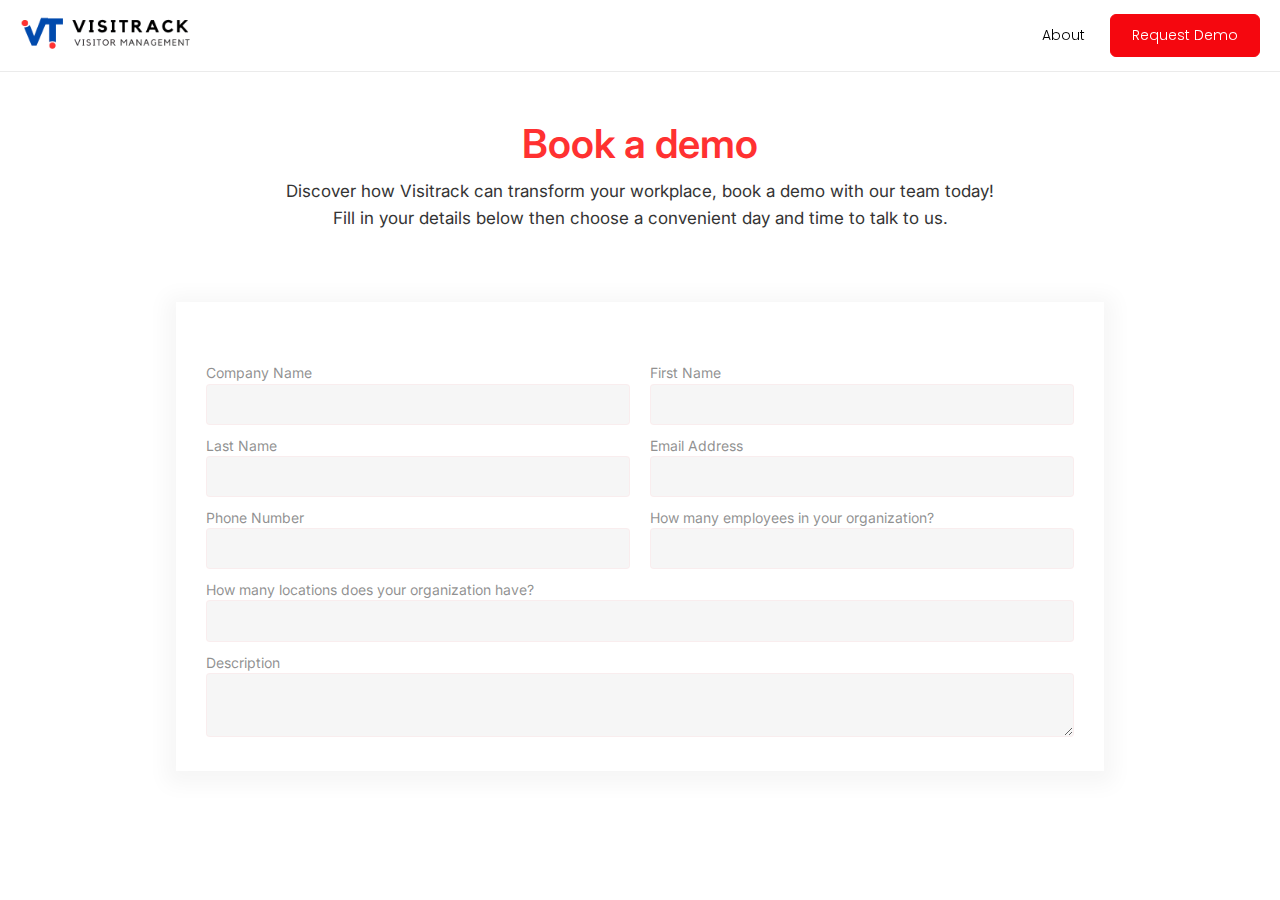
==== book_a_demo.html @ c5023c00 "vee" ====
<!DOCTYPE html>
<html lang="en">
<head>
    <meta charset="UTF-8">
    <meta name="viewport" content="width=device-width, initial-scale=1.0">
    <title>Document</title>

    <link rel="stylesheet"
    href="https://fonts.googleapis.com/css2?family=Material+Symbols+Outlined:opsz,wght,FILL,GRAD@20..48,100..700,0..1,-50..200" />
  <link rel="stylesheet" href="style.css" />
</head>
<body>


    <header>
        <a href="index.html"><img src="img/Black Circle Icon Business Logo 2.png" alt=""></a>    
    
            <div class="links">
                <a href="about.html">About</a>
                <!-- <a href="">Resources</a>
                -->
           
                <button class="btn redbtn"> <a href="book_a_demo.html">Request demo</a> </button>
            </div>
        </header>



<div class="bluebg inv">
    <br>
    <br>
    <br>
    <div class="bluetitle">
        Book a demo
    </div>
    <div class="bookbody">
        Discover how Visitrack can transform your workplace, book a demo with our team today! Fill in your details below then choose a convenient day and time to talk to us.
    </div>

</div>

<br>

<div class="fullwidth accordion">
    <div class="myform">
        <br>
        
        <div class="formcol">
            <div class="inputcontent">
                <label for="companyName">Company Name</label>
                <input type="text" name="companyName" id="companyName">
            </div>
        
            <div class="inputcontent">
                <label for="firstName">First Name</label>
                <input type="text" name="firstName" id="firstName">
            </div>
        </div>
        
        <div class="formcol">
            <div class="inputcontent">
                <label for="lastName">Last Name</label>
                <input type="text" name="lastName" id="lastName">
            </div>
        
            <div class="inputcontent">
                <label for="email">Email Address</label>
                <input type="email" name="email" id="email">
            </div>
        </div>
        
        <div class="formcol">
            <div class="inputcontent">
                <label for="phone">Phone Number</label>
                <input type="tel" name="phone" id="phone">
            </div>
        
            <div class="inputcontent">
                <label for="numEmployees">How many employees in your organization?</label>
                <input type="number" name="numEmployees" id="numEmployees">
            </div>
        </div>
        
        <div class="formcol">
            <div class="inputcontent">
                <label for="numLocations">How many locations does your organization have?</label>
                <input type="number" name="numLocations" id="numLocations">
            </div>
        </div>
        
        <div class="inputcontent">
            <label for="description">Description</label>
            <textarea name="description" id="description"></textarea>
        </div>
        
    </div>

</div>


<script>
    document.addEventListener('DOMContentLoaded', () => {
  const togglers = document.querySelectorAll('[data-toggle]');
  
    togglers.forEach((btn) => {
      btn.addEventListener('click', (e) => {
         const selector = e.currentTarget.dataset.toggle
         const block = document.querySelector(`${selector}`);
        if (e.currentTarget.classList.contains('active')) {
          block.style.maxHeight = '';
        } else {
          block.style.maxHeight = block.scrollHeight + 'px';
        }
          
         e.currentTarget.classList.toggle('active')
      })
    })
	})
</script>

</body>
</html>
---- style.css ----
@import url('https://fonts.googleapis.com/css2?family=Noto+Sans:ital,wght@0,100..900;1,100..900&family=Poppins:ital,wght@0,100;0,200;0,300;0,400;0,500;0,600;0,700;0,800;0,900;1,100;1,200;1,300;1,400;1,500;1,600;1,700;1,800;1,900&family=Yellowtail&display=swap');
@import url('https://fonts.googleapis.com/css2?family=Inter:ital,opsz,wght@0,14..32,100..900;1,14..32,100..900&display=swap');

*{
    margin: 0;
    padding: 0;
    box-sizing: border-box;
    scroll-behavior: smooth;
}

body{
    margin: 0;
    padding: 0;
    box-sizing: border-box;
    font-family: "Poppins", sans-serif;
    font-family: "Inter", sans-serif;
    scroll-behavior: smooth;
}
::-webkit-scrollbar {
    width: 5px
}

::-webkit-scrollbar-track {
    -webkit-box-shadow: inset 0 0 6px rgba(0,0,0,.3)
}

::-webkit-scrollbar-thumb {
    background-color: #a9a9a9;
    outline: 1px solid #708090
}
.material-symbols-outlined {
    font-weight: 200 !important;
}


header{
    border-bottom: 1px solid #ebebeb;
    padding: 14px;
    background-color: rgba(255, 255, 255, 0.98);
    position: fixed;
width: 100%;
display: flex;
justify-content: space-between;
padding-inline: 20px;
display: flex;
align-items: center;
z-index: 99999;
}
.links {
    display: flex;
    align-items: center;
    gap: 25px;
}
.fullwidth{
    width: 100%;
    display: flex;
    align-items: center;
    flex-direction: column;
    gap: 15px;
}

.fullwidth .headingtext{
    max-width: 100%;
}

.fullwidth .subtext{
    max-width: 100%;
    color: #717684;
}
.links a {

    line-height: 9.94px;
    text-transform: capitalize;
    text-decoration: none;
color: black;
    font-family: Poppins;
    font-size: 14px;
    font-weight: 300;
    line-height: 36.07px;
    text-align: left;
}
a {
    text-decoration: none;
}

header img{

height: 35px;

object-fit: contain;
}

.myhero{
    width: 100%;
    height: 100vh;
    width: 100%;
    background-image: url('img/Frame\ 6.png');
    background-size: cover;
    background-repeat: no-repeat;
    background-position: top;
    background-attachment: fixed;
    padding-inline: 60px;
    display: flex;
    flex-direction: column;
    gap: 8px;
    align-items: center;
    justify-content: center;

}

.headingtext{
   max-width: 80%;
font-size: 38px;
font-weight: 700;
line-height: 50.51px;
text-align: center;
padding-inline: 90px;
color: #3F4450;
}

.headingtext span{
    color: #F5070F;
}
.subtext{
    max-width: 90%;
color: #343434;
font-size: 15.4px;
font-weight: 400;
line-height: 27px;
text-align: center;
padding-inline: 90px;

}

.btnflx{
    margin-top: 14px;
    display: flex;
    gap: 15px;
    max-width: 80%;
    padding-inline: 90px;
}

.btn{
    padding: 10px;
    min-width: 150px;
    border-radius: 6px;
    background-color: #F5070F;
    border: 1px solid #F5070F;
text-align: center;
font-size: 14.13px;
display: flex;
align-items: center;
justify-content: center;
font-weight: 400;
line-height: 24px;
text-align: center;
color: white;
cursor: pointer;
}

.whitebtn{
    color: #F5070F;
    background-color: white;
    color: #F5070F;

    border: 1px solid #F5070F; 
}


.featureblock{
    background-color: #F6F6F9;
    padding: 30px;
}

main{
    padding-inline: 20px;
}

.fheader{
    display: flex;
    flex-direction: column;
    gap: 10px;
}

.ftitle{
    font-family: Inter;
font-size: 13.52px;
font-weight: 700;
line-height: 15.5px;
text-align: left;
color: #A4A9B6;
text-transform: uppercase;
}
.fsubtitle{
    font-family: Inter;
font-size: 27px;
font-weight: 700;
line-height: 37.41px;
text-align: left;
color: #3F4450;

}
.multipleone{
    display: flex;
    flex-direction: column;
    gap: 10px;
    width: 100%;
}
.fwraptxt{
    display: flex;
    flex-wrap: wrap;
    gap: 10px;
    width: 70%;
}
.multiplesides{
    display: flex;
    gap:20px;
    width: 100%;
    margin-top: 50px;
    align-items: flex-end;
}

.multipletwo img{
    width: 100%;
    height: 470px;
    object-fit: cover;
   object-position: top;

}
.fwrapcontent{
    display: flex;
    width: 45%;
    gap: 10px;
    font-family: Inter;
font-size: 16px;
font-weight: 400;
line-height: 27px;
text-align: left;
color: #3F4450;
}
.fheader{
    max-width: 40%;
}

.multipletwo{
    width: 70%;
}


.detailgrids {
    display: grid;
    grid-auto-rows: 1fr;
    gap: 30px;
    width: 100%;
    grid-template-columns: repeat(auto-fill, minmax(450px, 1fr));
    grid-gap: 30px;
}


.dbox{
    background-color: #FFFFFF;
    padding: 10px;
    width: 48px;
height: 48px;
display: flex;
align-items: center;
justify-content: center;
border-radius: 50%;
color: #F5070F;
}
.detailbox{
    display: flex;
    flex-direction: column;
    gap: 10px;
}
.dtitle{
    font-family: Inter;
font-size: 17.13px;
font-weight: 700;
line-height: 20px;
text-align: left;
color: #3F4450;
}

.dbody{
    font-family: Inter;
font-size: 16px;
font-weight: 400;
line-height: 24px;
text-align: left;
color: #717684;
}

.bluebg{
    background: #4141A2;
padding: 50px;
display: flex;
flex-direction: column;
gap: 10px;
align-items: center;
justify-content: center;
}

.bluetitle{
    font-family: Inter;
font-size: 40px;
font-weight: 600;
line-height: 48.41px;
text-align: center;
color: #FFFFFF;
}

.serviceblock{
    display: flex;
    flex-direction: column;
    gap: 10px;
    color: white;
    align-items: center;
}

.serviceblock img{
    width: 50px;
height: 50px;
object-fit: contain;

}

.servicetitle{
    font-family: Inter;
font-size: 17.92px;
font-weight: 700;
line-height: 29px;
text-align: center;
}

.bluecontainer{
    display: grid;
    grid-auto-rows: 1fr;
    gap: 30px;
    width: 100%;
    grid-template-columns: repeat(auto-fill, minmax(350px, 1fr));
    grid-gap: 30px; 
}

.servicebody{

font-size: 15px;
font-weight: 300;
line-height: 24px;
text-align: center;

}

.inv{
background-color: transparent;
}
.accordion {
    display: flex;
    flex-direction: column;
    gap: 1px;
    padding-inline: 60px;
    width: 100%;
}
.myform{
    box-shadow: 0px 4px 20px 10px #0000000A;
    display: flex;
    gap: 10px;
    flex-direction: column;
    padding: 30px;
    width: 100%;
    max-width: 80%;
}
label{
   color: #737373C9;
font-size: 14px;
font-weight: 400;
line-height: 21.09px;
text-align: left;
padding-bottom: 7px;
}
input, textarea{
    color: #939393;
 font-size: 14px;
 font-weight: 400;
 line-height:23.20px;
 word-wrap: break-word;
 width: 100% !important;
 padding: 8px;
 border: 1px solid #ffdade52;
 outline-color: #ffdade52;
 border-radius: 4px;
 background-color: #F1F1F1AD;
}
.inputcontent{
    width: 100%;
}
.formcol{
    display: flex;
gap: 20px;
width: 100%;

}
.inv .bluetitle, .aboutbg .bluetitle{
    color: #FF3131;
    
}


.aboutbg{
    min-height: 300px;
    display: flex;
    align-items: center;
    flex-direction: column;
    justify-content: center;
    background-attachment: fixed;
    background-color: #FF31311A;
    background-size: 30%;
    background-position: center;
    background-image: url('img/Vector\ \(21\).png');
}
.bookbody{
    max-width: 60%;
    text-align: center;
    color: #343434;
    font-family: Inter;
font-size: 17px;
font-weight: 400;
line-height: 27px;
text-align: center;

}

.accordion h2{
    margin-block: 2 0px;
}
.accordion__item {
    border-bottom: 1px solid #DDDDDD;
    border-radius: 3px;
    overflow: hidden;
}

.accordion__header {
padding: 20px 25px;
   color: #444444;
font-size: 16px;
font-weight: 500;
line-height: 21.28px;
text-align: left;

    cursor: pointer;
    position: relative;
}

.accordion__header::after {
    content: '';
    background: url(https://www.svgrepo.com/show/357035/angle-down.svg) no-repeat center;
    width: 20px;
    height: 20px;
    transition: .4s;
    display: inline-block;
    position: absolute;
    right: 20px;
    top: 20px;
    z-index: 1;
}

.accordion__header.active {
    background: #e5f3fa;
}

.accordion__header.active::after {
    transform: rotateX(180deg);
}
.redbtn a{
    color: white;
    padding: 0;
    line-height: normal;
}
.accordion__item .accordion__content {
    padding: 0 25px;
    max-height: 0;
    transition: .5s;
    overflow: hidden;

font-size: 15.88px;
font-weight: 400;
line-height: 24px;
text-align: start;

}


@media screen and (max-width: 1000px) {
    .myhero{
        padding-inline: 10px;
    }
    .multiplesides{
        flex-direction: column;
    }
    .multipletwo{
        display: flex;
        margin: auto;
        width: 100%;
    }
    .fheader {
        max-width: 100%;
    }
}

@media screen and (max-width:600px) {
    .headingtext {
        max-width: 100%;
        font-size: 38px;
        font-weight: 700;
        line-height: 50.51px;
        text-align: center;
        padding-inline: 14px;
        color: #3F4450;
    }
    .featureblock {
        background-color: #F6F6F9;
        padding: 16px;
    }
    .inv{
        padding: 10px;
    }
    .myform {
        box-shadow: 0px 4px 20px 10px #0000000A;
        display: flex;
        gap: 10px;
        flex-direction: column;
        padding: 10px;
        width: 100%;
        max-width: 100%;
    }
    .formcol{
        flex-direction: column;
    }
    main {
        padding-inline: 6px;
    }
    .bluetitle {
        font-family: Inter;
        font-size: 29px;
        font-weight: 600;
        line-height: 38.41px;
        text-align: center;
        color: #FFFFFF;
    }
    .fwrapcontent {
        display: flex;
        width: 76%;
        gap: 10px;
        font-family: Inter;
        font-size: 16px;
        font-weight: 400;
        line-height: 27px;
        text-align: left;
        color: #3F4450;
    }
    .btnflx {
        margin-top: 14px;
        display: flex;
        gap: 15px;
        max-width: 100%;
        padding-inline: 0;
    }
    .bookbody {
        max-width: 94%;
        text-align: center;
        color: #343434;
        font-family: Inter;
        font-size: 17px;
        font-weight: 400;
        line-height: 27px;
        text-align: center;
    }
    .btn {
        padding: 10px;
        min-width: 130px;
    }    
    .myhero{
        height: 90vh;
    }
    .detailgrids {
        display: grid;
        grid-auto-rows: 1fr;
        gap: 30px;
        width: 100%;
        grid-template-columns: repeat(auto-fill, minmax(270px, 1fr));
        grid-gap: 30px;
    }
    .accordion {
        display: flex;
        flex-direction: column;
        gap: 1px;
        padding-inline: 6px;
        width: 100%;
    }
    .headingtext {
        max-width: 100%;
        font-size: 30px;
        font-weight: 700;
        line-height: 35.51px;
        text-align: center;
        padding-inline: 8px;
        color: #3F4450;
    }

    .subtext {
        max-width: 100%;
        color: #343434;
        font-size: 15.4px;
        font-weight: 400;
        line-height: 27px;
        text-align: center;
        padding-inline: 10px;
    }    
}


@media screen and (max-width:800px) {
    .headingtext {
        max-width: 100%;
        font-size: 23px;
        font-weight: 700;
        line-height: 32.51px;
        text-align: center;
        padding-inline: 8px;
        color: #3F4450;
    }
    
}
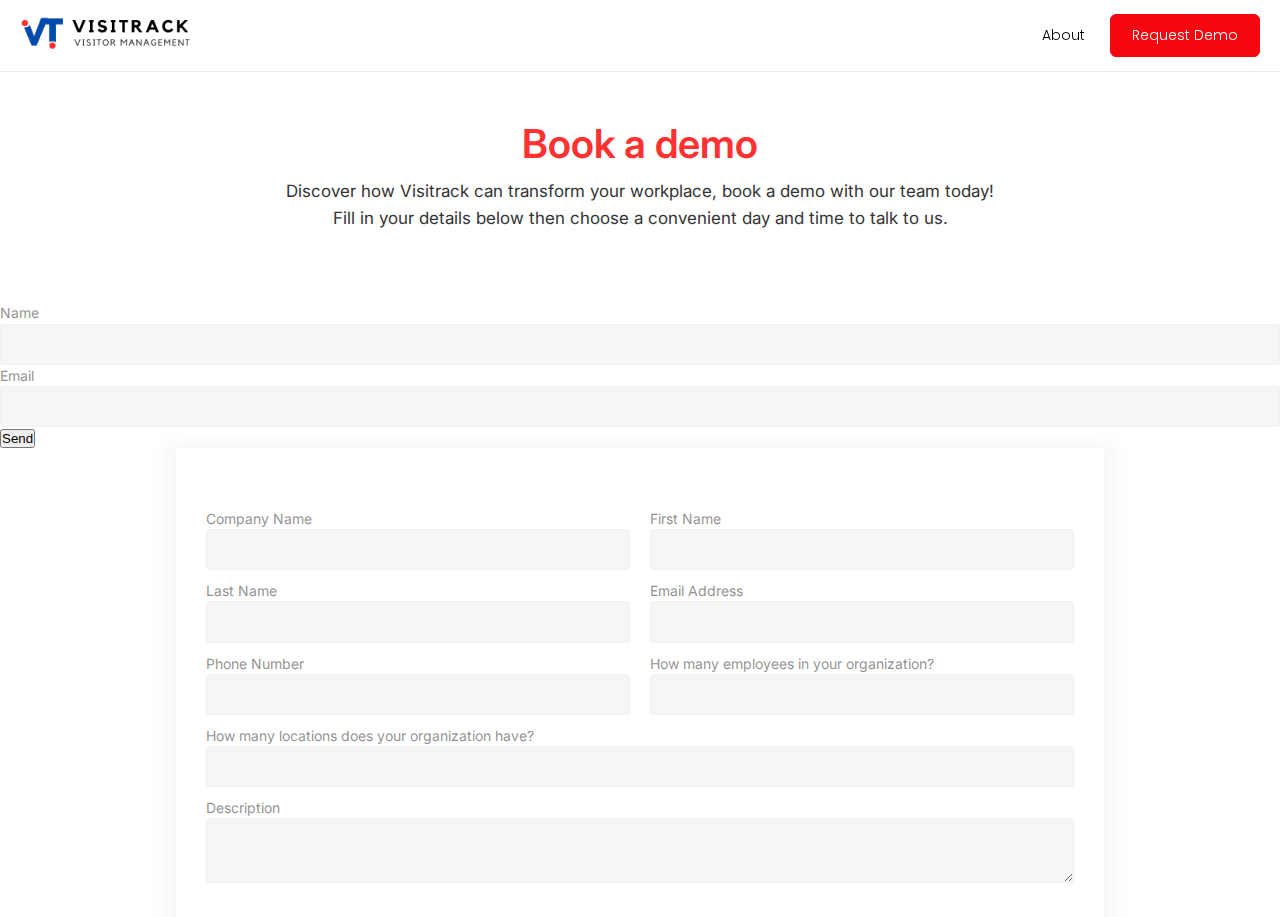
==== commit 50a7834c: "vee" ====
--- a/book_a_demo.html
+++ b/book_a_demo.html
@@ -40,7 +40,17 @@
 </div>
 
 <br>
-
+<form name="contact" netlify>
+    <p>
+      <label>Name <input type="text" name="name" /></label>
+    </p>
+    <p>
+      <label>Email <input type="email" name="email" /></label>
+    </p>
+    <p>
+      <button type="submit">Send</button>
+    </p>
+  </form>
 <div class="fullwidth accordion">
     <div class="myform">
         <br>
